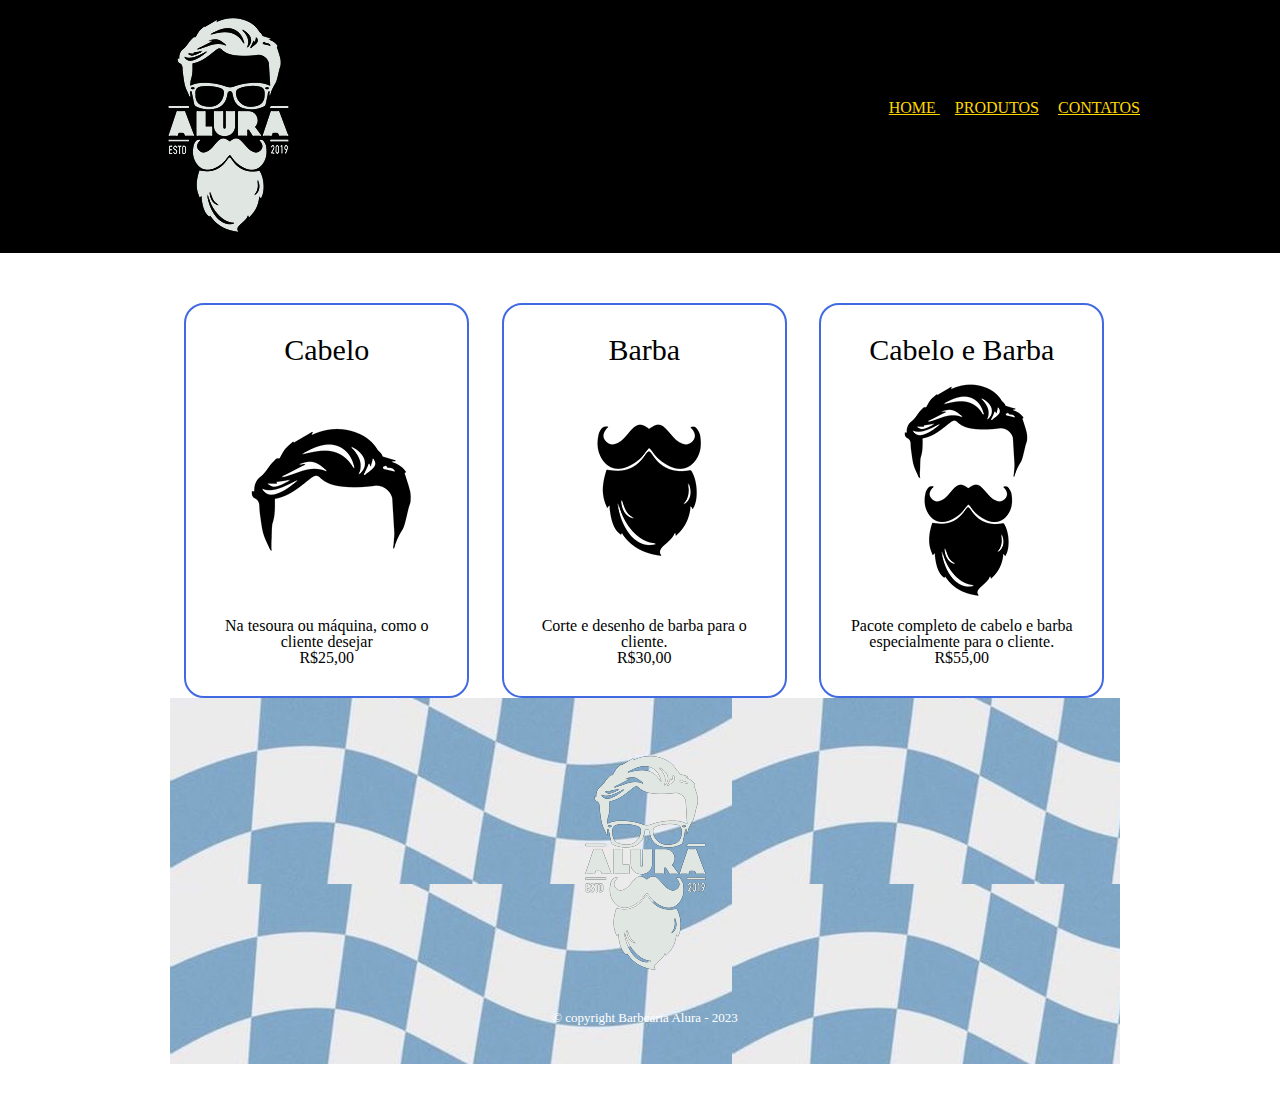
==== produtos.html @ 01aaf81c "Add files via upload" ====
<!DOCTYPE html>
<html lang="en" dir="ltr">
  <head>
    <meta charset="utf-8">
    <title> Produtos Barbearia ALura</title>

    <link rel="stylesheet" href="reset.css">
    <link rel="stylesheet" href="style.css">
  </head>
  <body>
  <header>


    <div class="caixa">
      <h1> <img src="logo2.png"></h1>
      <nav>
        <ul>
          <li> <a href="pagina.html">Home </a></li>
          <li> <a href="produtos.html">Produtos</a></li>
          <li> <a href="pagina2.html">Contatos</a></li>
          </ul>
          </nav>
 </header>
       <main>

         <ul class="produtos">

           <li>
              <h2> Cabelo</h2>
             <img src="cabelo.jpg">
             <p class="produto-descricao"> Na tesoura ou máquina, como o cliente desejar</p>
            <p class="preco-produto">R$25,00</p>

            </li>
            <li>
               <h2> Barba</h2>
              <img src="barba.jpg">
              <p class="produto-descricao"> Corte e desenho de barba para o cliente. </p>
             <p class="preco-produto">R$30,00</p>

             </li>
             <li>
                <h2> Cabelo e Barba</h2>
               <img src="cabelo+barba.jpg">
               <p class="produto-descricao"> Pacote completo de cabelo e barba especialmente para o cliente.</p>
              <p class="preco-produto">R$55,00</p>

              </li>
               <footer>
       <img src="logo2.png" alt="Logo da Barbearia Alura">
       <p class="copyright">&copy; copyright Barbearia Alura - 2023</p>
     </footer>
  </body>
</html>
---- style.css ----
header{
  background: black;
}
.bg{
  background-image: url(madoka.jpg);
   background-repeat: no-repeat;
  background-size: cover;
  background-position: center;
  background-attachment: fixed;
}
.caixa{
  position: relative;
  width: 1000px;
  margin:0 auto;
}
nav{
     position: absolute;
     top: 100px;
     right: 0;
}
nav li{
  display: inline;
  margin: 0 0 0 15px;
}
.h2{
  text-transform: uppercase;
  font-weight: bold;
  font-size: 30px;
  margin: 15px 0 25px 0;
  color: #4169E1;
}
.enviar:hover{
  background: rgb(63,94,251);
background: radial-gradient(circle, rgba(63,94,251,1) 0%, rgba(252,70,107,1) 100%);
  transform: scale(1.2);
}

nav a{
  text-transform: uppercase;
  color: #FFD700;
}
nav a:hover{
  color: #FF1493;
  text-decoration: underline;
}

.produtos{
  width: 950px;
  margin: 0 auto;
  padding: 50px 0;
}
.magica{
  width: 195px;
}
.magica3{
  width: 130px;
}
.magica2{
  width: 190px;
}

.produtos li{
  display: inline-block;
  text-align: center;
  width: 30%;
  vertical-align: top;
  margin: 0 1.5%;
  padding: 30px 20px;
  box-sizing: border-box;
  border: 2px solid #4169E1;
  border-radius: 20px;
}
.produtos li:hover {
  border-color: #FF00FF;
}

.produtos li:active {
  border-color:#EE82EE ;
}

.produtos li: hover h2 {
  font-size: 34px;

}

.produtos h2{
  font-size:30px;
}
main{
  width: 940px;
  margin: 0 auto;
}
form{
  margin: 40px 0;
}
.input-padrao{
  display: block;
  margin: 0 0 20px;
  padding: 10px 25px;
  width: 50%;
}
form label, form legend {
  display: block;
  font-size: 20px;
  margin: 0 0 10px;
}


.input-padrao {
  display: block;
  margin: 0 0 20px;
  padding: 10px 20px;
  width: 50%;
}

.checkbox {
  margin: 20px 0;

}
.enviar{
  width: 510px;
  padding: 15px 0;
  background: #6A5ACD;
  color: white;
  font-weight: bold;
  font-size: 18px;
  border: none;
  border-radius: 5px;
  transition: 1s all;
  cursor: pointer;
}
table{
  margin: 20px 0 40px;
}
thead{
  background: #4169E1;
  color: white;
  font-weight: bold;

}
td, th{
  border: 1px solid #00008B;
  padding: 8px 15px;
}
footer {
  text-align: center;
  background: url("img.jpg");
  padding: 40px 0;
}
.copyright{
  color: white;
  font-size: 13px;
  margin: 20px 0 0;
}
.og{
  background-image: url(ceu.jpeg);
  background-repeat: no-repeat;
  background-size: cover;
  background-position: center;
  background-attachment: fixed;
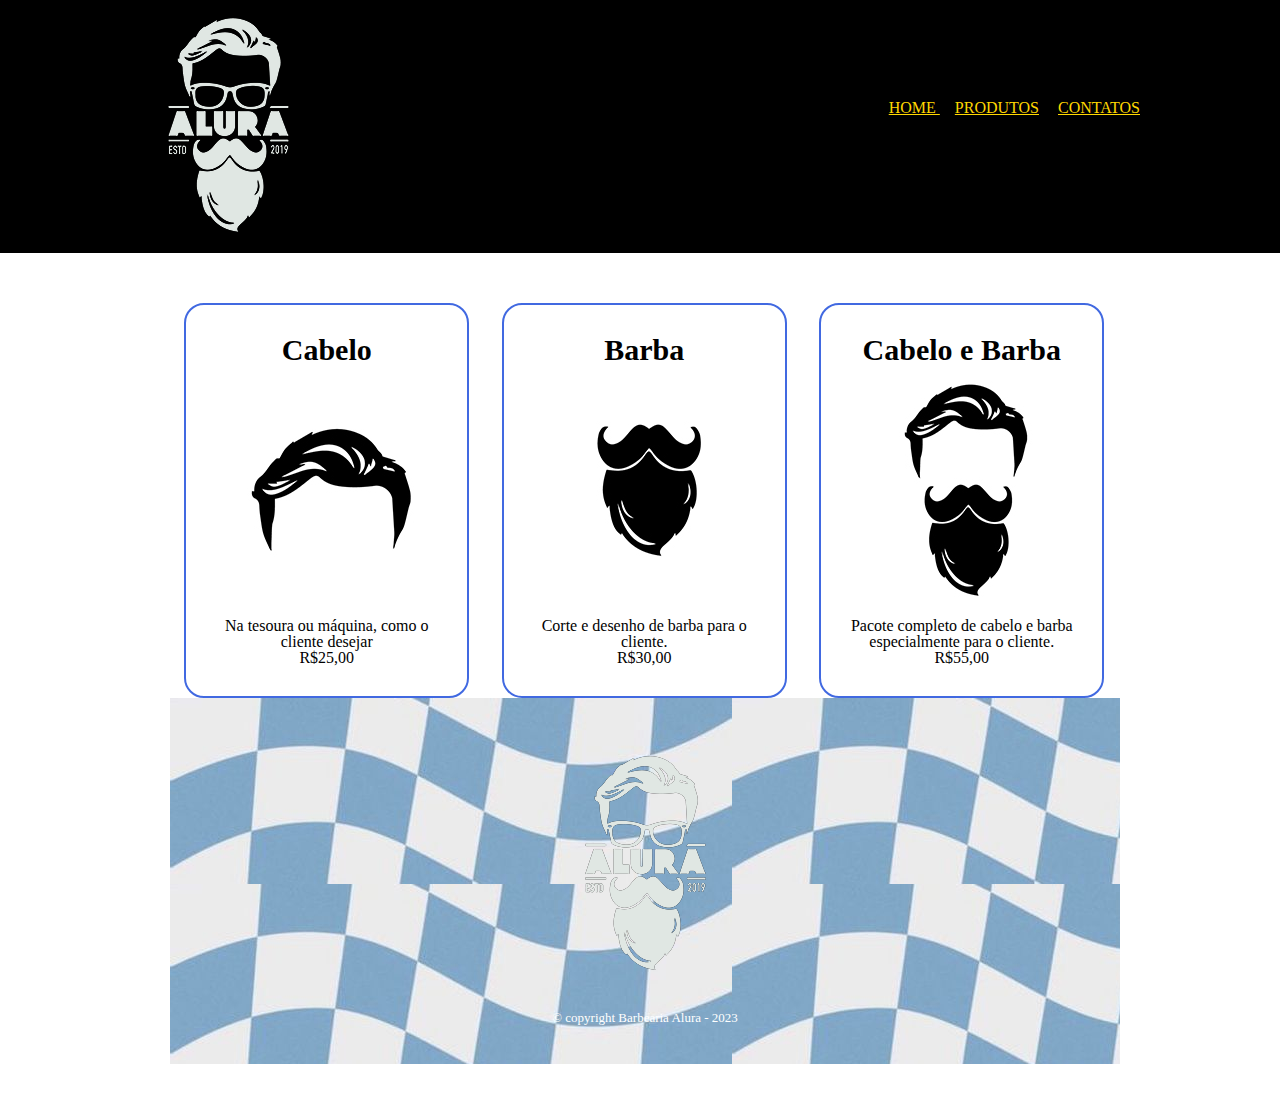
==== commit 8718ce05: "Add files via upload" ====
--- a/produtos.html
+++ b/produtos.html
@@ -17,7 +17,7 @@
         <ul>
           <li> <a href="pagina.html">Home </a></li>
           <li> <a href="produtos.html">Produtos</a></li>
-          <li> <a href="pagina2.html">Contatos</a></li>
+          <li> <a href="index.html">Contatos</a></li>
           </ul>
           </nav>
  </header>
--- a/style.css
+++ b/style.css
@@ -79,12 +79,13 @@
 }
 
 .produtos li: hover h2 {
-  font-size: 34px;
+  font-size: 25px;
 
 }
 
 .produtos h2{
   font-size:30px;
+  font-weight: bold;
 }
 main{
   width: 940px;
@@ -147,6 +148,7 @@
   background: url("img.jpg");
   padding: 40px 0;
 }
+
 .copyright{
   color: white;
   font-size: 13px;
